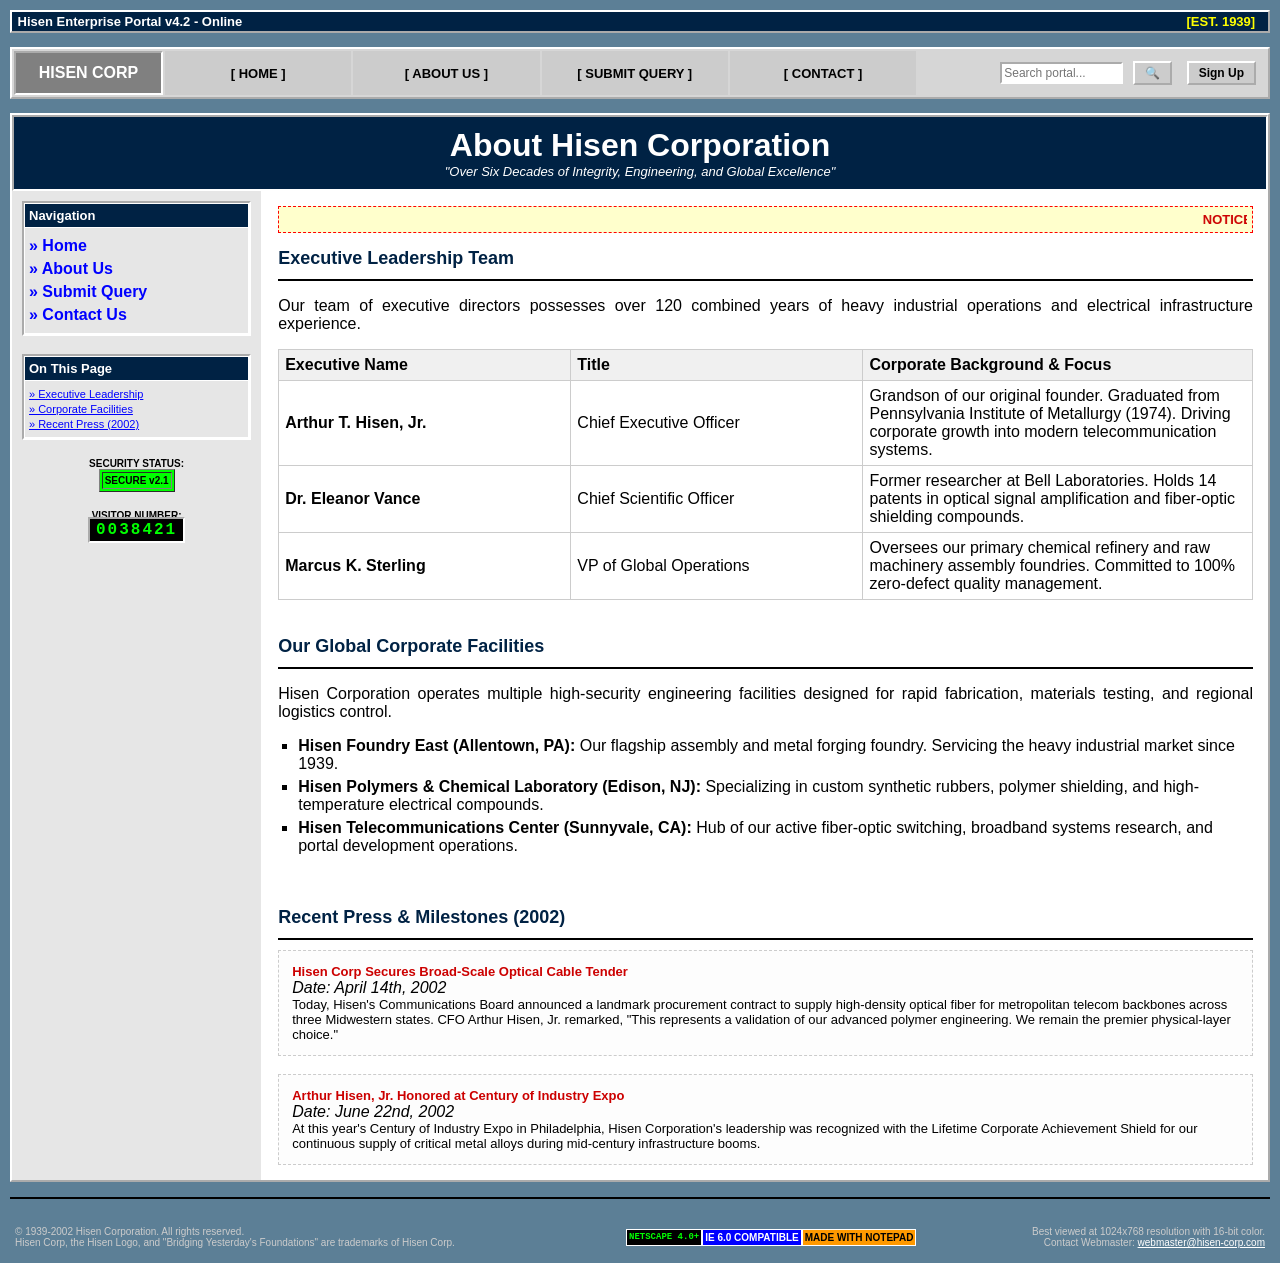
==== about.html @ f40c6e60 "complete" ====
<!DOCTYPE html PUBLIC "-//W3C//DTD HTML 4.01 Transitional//EN">
<html lang="en">

<head>
    <meta charset="UTF-8">
    <meta name="viewport" content="width=device-width, initial-scale=1.0">
    <title>Hisen Corporation - About Us</title>
</head>
<style>
    body {
        background-color: #5c7f96;
        /* Classic teal/blue-gray background of early 2000s */
        margin: 10px;
        padding: 0;
        font-family: Verdana, Arial, Helvetica, sans-serif;
        font-size: 12px;
        color: #000000;
    }

    a:link {
        color: #0000ff;
        text-decoration: underline;
    }

    a:visited {
        color: #551a8b;
        text-decoration: underline;
    }

    a:hover {
        color: #ff0000;
        text-decoration: underline;
    }

    .nav-table {
        background-color: #d6d6d6;
        border: 2px outset #ffffff;
    }

    .nav-table td {
        padding: 5px;
    }

    .main-table {
        background-color: #ffffff;
        border: 2px outset #ffffff;
    }

    .sidebar {
        background-color: #e6e6e6;
        border-right: 2px inset #ffffff;
        vertical-align: top;
        padding: 10px;
    }

    .content {
        background-color: #ffffff;
        vertical-align: top;
        padding: 15px;
    }

    .welcome-header {
        background-color: #002244;
        color: #ffffff;
        text-align: center;
        padding: 10px;
        border: 2px inset #ffffff;
        font-family: "Trebuchet MS", Arial, sans-serif;
    }

    .marquee-container {
        background-color: #ffffcc;
        padding: 5px;
        border: 1px dashed #ff0000;
        margin-bottom: 15px;
    }

    button {
        background-color: #cccccc;
        border: 2px outset #ffffff;
        padding: 3px 10px;
        font-family: Arial, sans-serif;
        font-size: 12px;
        font-weight: bold;
        cursor: pointer;
    }

    button:active {
        border: 2px inset #ffffff;
    }

    input[type="search"] {
        border: 2px inset #ffffff;
        padding: 2px;
        font-family: Arial, sans-serif;
        font-size: 12px;
        background-color: #ffffff;
    }

    hr {
        border: none;
        border-top: 2px solid #000000;
        margin: 10px 0;
    }

    .nav-links a {
        display: block;
        margin: 5px 0;
        font-weight: bold;
        text-decoration: none;
    }

    .nav-links a:hover {
        text-decoration: underline;
    }

    .toc a {
        display: block;
        margin: 3px 0;
        font-size: 11px;
    }

    ul {
        list-style-type: square;
        padding-left: 20px;
    }

    li {
        margin: 5px 0;
    }

    .visitor-counter {
        background-color: #000000;
        color: #00ff00;
        font-family: "Courier New", Courier, monospace;
        font-weight: bold;
        padding: 2px 6px;
        border: 2px inset #ffffff;
        letter-spacing: 2px;
    }

    .footer-text {
        font-size: 11px;
        text-align: center;
        color: #ffffff;
        margin-top: 15px;
        font-family: Arial, Helvetica, sans-serif;
    }
</style>

<body>
    <!-- Top Decorative Banner -->
    <table width="100%" cellpadding="2" cellspacing="0" bgcolor="#002244" style="border: 2px outset #ffffff;">
        <tr>
            <td>
                <font color="#ffffff" size="2"><b>&nbsp;Hisen Enterprise Portal v4.2 - Online</b></font>
            </td>
            <td align="right">
                <font color="#ffff00" size="2"><b>[EST. 1939] &nbsp;&nbsp;</b></font>
            </td>
        </tr>
    </table>
    <br>

    <header>
        <nav>
            <table width="100%" class="nav-table" cellpadding="4" cellspacing="2">
                <tr>
                    <td width="12%" align="center" bgcolor="#808080" style="border: 2px inset #ffffff;">
                        <font size="3" face="Geneva, Arial, Helvetica, sans-serif" color="#ffffff"><b>HISEN CORP</b>
                        </font>
                    </td>
                    <td width="15%" align="center" bgcolor="#cccccc">
                        <font size="2"><b><a href="index.html" style="text-decoration: none; color: #000000;">[ HOME
                                    ]</a></b></font>
                    </td>
                    <td width="15%" align="center" bgcolor="#cccccc">
                        <font size="2"><b><a href="about.html" style="text-decoration: none; color: #000000;">[ ABOUT US
                                    ]</a></b></font>
                    </td>
                    <td width="15%" align="center" bgcolor="#cccccc">
                        <font size="2"><b><a href="query.html" style="text-decoration: none; color: #000000;">[ SUBMIT
                                    QUERY ]</a></b></font>
                    </td>
                    <td width="15%" align="center" bgcolor="#cccccc">
                        <font size="2"><b><a href="contact.html" style="text-decoration: none; color: #000000;">[
                                    CONTACT ]</a></b></font>
                    </td>
                    <td width="28%" align="right">
                        <table cellpadding="0" cellspacing="0">
                            <tr>
                                <td>
                                    <input type="search" placeholder="Search portal..." size="15">
                                </td>
                                <td>
                                    <button type="button"
                                        onclick="alert('Search feature is undergoing scheduled maintenance.')">&#128269;</button>
                                </td>
                                <td>
                                    &nbsp;<button type="button"
                                        onclick="alert('Sign up is currently closed for the season.')">Sign Up</button>
                                </td>
                            </tr>
                        </table>
                    </td>
                </tr>
            </table>
        </nav>
    </header>

    <br>

    <main>
        <table class="main-table" width="100%" cellpadding="0" cellspacing="0">
            <tr>
                <td colspan="2" class="welcome-header">
                    <font size="6"><b>About Hisen Corporation</b></font><br>
                    <font size="2"><i>"Over Six Decades of Integrity, Engineering, and Global Excellence"</i></font>
                </td>
            </tr>
            <tr>
                <!-- Sidebar Navigation Start -->
                <td class="sidebar" width="20%">
                    <table width="100%" cellpadding="4" cellspacing="1" bgcolor="#ffffff"
                        style="border: 2px inset #ffffff;">
                        <tr>
                            <td bgcolor="#002244">
                                <font color="#ffffff" size="2"><b>Navigation</b></font>
                            </td>
                        </tr>
                        <tr>
                            <td bgcolor="#e6e6e6" class="nav-links">
                                <a href="index.html">&#187; Home</a>
                                <a href="about.html">&#187; About Us</a>
                                <a href="query.html">&#187; Submit Query</a>
                                <a href="contact.html">&#187; Contact Us</a>
                            </td>
                        </tr>
                    </table>
                    <br>
                    <table width="100%" cellpadding="4" cellspacing="1" bgcolor="#ffffff"
                        style="border: 2px inset #ffffff;">
                        <tr>
                            <td bgcolor="#002244">
                                <font color="#ffffff" size="2"><b>On This Page</b></font>
                            </td>
                        </tr>
                        <tr>
                            <td bgcolor="#e6e6e6" class="toc">
                                <a href="#leadership">&#187; Executive Leadership</a>
                                <a href="#facilities">&#187; Corporate Facilities</a>
                                <a href="#press">&#187; Recent Press (2002)</a>
                            </td>
                        </tr>
                    </table>
                    <br>
                    <center>
                        <font size="1"><b>SECURITY STATUS:</b></font><br>
                        <table bgcolor="#00ff00" border="1" cellpadding="2">
                            <tr>
                                <td>
                                    <font size="1" color="#000000"><b>SECURE v2.1</b></font>
                                </td>
                            </tr>
                        </table>
                        <br>
                        <font size="1"><b>VISITOR NUMBER:</b></font><br>
                        <span class="visitor-counter">0038421</span>
                    </center>
                </td>
                <!-- Sidebar Navigation Ends -->

                <!-- Main Content Start -->
                <td class="content" width="80%">
                    <div class="marquee-container">
                        <marquee behavior="scroll" direction="left" scrollamount="3">
                            <font color="#cc0000" size="2"><b>NOTICE: Quarterly shareholder conference call scheduled
                                    for July 15th, 2002. Dial-in details available from HR.
                                    &nbsp;&nbsp;&nbsp;&nbsp;&nbsp;&nbsp; STOCK TICKER: HSN (NYSE) - Up 1.25 today!</b>
                            </font>
                        </marquee>
                    </div>

                    <div id="leadership">
                        <b>
                            <font size="4" color="#002244">Executive Leadership Team</font>
                        </b>
                        <hr color="#002244" size="2">
                        <p align="justify">
                            Our team of executive directors possesses over 120 combined years of heavy industrial
                            operations and electrical infrastructure experience.
                        </p>

                        <table width="100%" border="1" cellpadding="6" cellspacing="0" bordercolor="#cccccc"
                            style="border-collapse: collapse;">
                            <tr bgcolor="#f0f0f0">
                                <td width="30%"><b>Executive Name</b></td>
                                <td width="30%"><b>Title</b></td>
                                <td><b>Corporate Background &amp; Focus</b></td>
                            </tr>
                            <tr>
                                <td><b>Arthur T. Hisen, Jr.</b></td>
                                <td>Chief Executive Officer</td>
                                <td>Grandson of our original founder. Graduated from Pennsylvania Institute of
                                    Metallurgy (1974). Driving corporate growth into modern telecommunication systems.
                                </td>
                            </tr>
                            <tr>
                                <td><b>Dr. Eleanor Vance</b></td>
                                <td>Chief Scientific Officer</td>
                                <td>Former researcher at Bell Laboratories. Holds 14 patents in optical signal
                                    amplification and fiber-optic shielding compounds.</td>
                            </tr>
                            <tr>
                                <td><b>Marcus K. Sterling</b></td>
                                <td>VP of Global Operations</td>
                                <td>Oversees our primary chemical refinery and raw machinery assembly foundries.
                                    Committed to 100% zero-defect quality management.</td>
                            </tr>
                        </table>
                    </div>

                    <br><br>

                    <div id="facilities">
                        <b>
                            <font size="4" color="#002244">Our Global Corporate Facilities</font>
                        </b>
                        <hr color="#002244" size="2">
                        <p align="justify">
                            Hisen Corporation operates multiple high-security engineering facilities designed for rapid
                            fabrication, materials testing, and regional logistics control.
                        </p>
                        <ul>
                            <li><b>Hisen Foundry East (Allentown, PA):</b> Our flagship assembly and metal forging
                                foundry. Servicing the heavy industrial market since 1939.</li>
                            <li><b>Hisen Polymers &amp; Chemical Laboratory (Edison, NJ):</b> Specializing in custom
                                synthetic rubbers, polymer shielding, and high-temperature electrical compounds.</li>
                            <li><b>Hisen Telecommunications Center (Sunnyvale, CA):</b> Hub of our active fiber-optic
                                switching, broadband systems research, and portal development operations.</li>
                        </ul>
                    </div>

                    <br><br>

                    <div id="press">
                        <b>
                            <font size="4" color="#002244">Recent Press &amp; Milestones (2002)</font>
                        </b>
                        <hr color="#002244" size="2">
                        <table width="100%" bgcolor="#fdfdfd" style="border: 1px dashed #cccccc; padding: 10px;">
                            <tr>
                                <td>
                                    <b>
                                        <font color="#cc0000" size="2">Hisen Corp Secures Broad-Scale Optical Cable
                                            Tender</font>
                                    </b><br>
                                    <i>Date: April 14th, 2002</i><br>
                                    <font size="2">
                                        Today, Hisen's Communications Board announced a landmark procurement contract to
                                        supply high-density optical fiber for metropolitan telecom backbones across
                                        three Midwestern states. CFO Arthur Hisen, Jr. remarked, "This represents a
                                        validation of our advanced polymer engineering. We remain the premier
                                        physical-layer choice."
                                    </font>
                                </td>
                            </tr>
                        </table>
                        <br>
                        <table width="100%" bgcolor="#fdfdfd" style="border: 1px dashed #cccccc; padding: 10px;">
                            <tr>
                                <td>
                                    <b>
                                        <font color="#cc0000" size="2">Arthur Hisen, Jr. Honored at Century of Industry
                                            Expo</font>
                                    </b><br>
                                    <i>Date: June 22nd, 2002</i><br>
                                    <font size="2">
                                        At this year's Century of Industry Expo in Philadelphia, Hisen Corporation's
                                        leadership was recognized with the Lifetime Corporate Achievement Shield for our
                                        continuous supply of critical metal alloys during mid-century infrastructure
                                        booms.
                                    </font>
                                </td>
                            </tr>
                        </table>
                    </div>
                </td>
                <!-- Main Content Ends -->
            </tr>
        </table>
    </main>

    <!-- Footer Area -->
    <footer class="footer-text">
        <hr color="#ffffff" size="2">
        <br>
        <table width="100%" cellpadding="5" cellspacing="0">
            <tr>
                <td align="left" valign="middle">
                    <font size="1" color="#cccccc">
                        &copy; 1939-2002 Hisen Corporation. All rights reserved. <br>
                        Hisen Corp, the Hisen Logo, and "Bridging Yesterday's Foundations" are trademarks of Hisen Corp.
                    </font>
                </td>
                <td align="center" valign="middle">
                    <!-- Standard 2002 Badge Banners -->
                    <table cellpadding="2" cellspacing="0" border="0" style="display:inline-block;">
                        <tr>
                            <td bgcolor="#000000" style="border: 1px solid #ffffff;">
                                <font size="1" color="#00ff00" face="monospace"><b>NETSCAPE 4.0+</b></font>
                            </td>
                            <td bgcolor="#0000ff" style="border: 1px solid #ffffff;">
                                <font size="1" color="#ffffff" face="sans-serif"><b>IE 6.0 COMPATIBLE</b></font>
                            </td>
                            <td bgcolor="#ff9900" style="border: 1px solid #ffffff;">
                                <font size="1" color="#000000" face="sans-serif"><b>MADE WITH NOTEPAD</b></font>
                            </td>
                        </tr>
                    </table>
                </td>
                <td align="right" valign="middle">
                    <font size="1" color="#cccccc">
                        Best viewed at 1024x768 resolution with 16-bit color.<br>
                        Contact Webmaster: <a href="mailto:webmaster@hisen-corp.com"
                            style="color: #ffffff;">webmaster@hisen-corp.com</a>
                    </font>
                </td>
            </tr>
        </table>
    </footer>
</body>

</html>
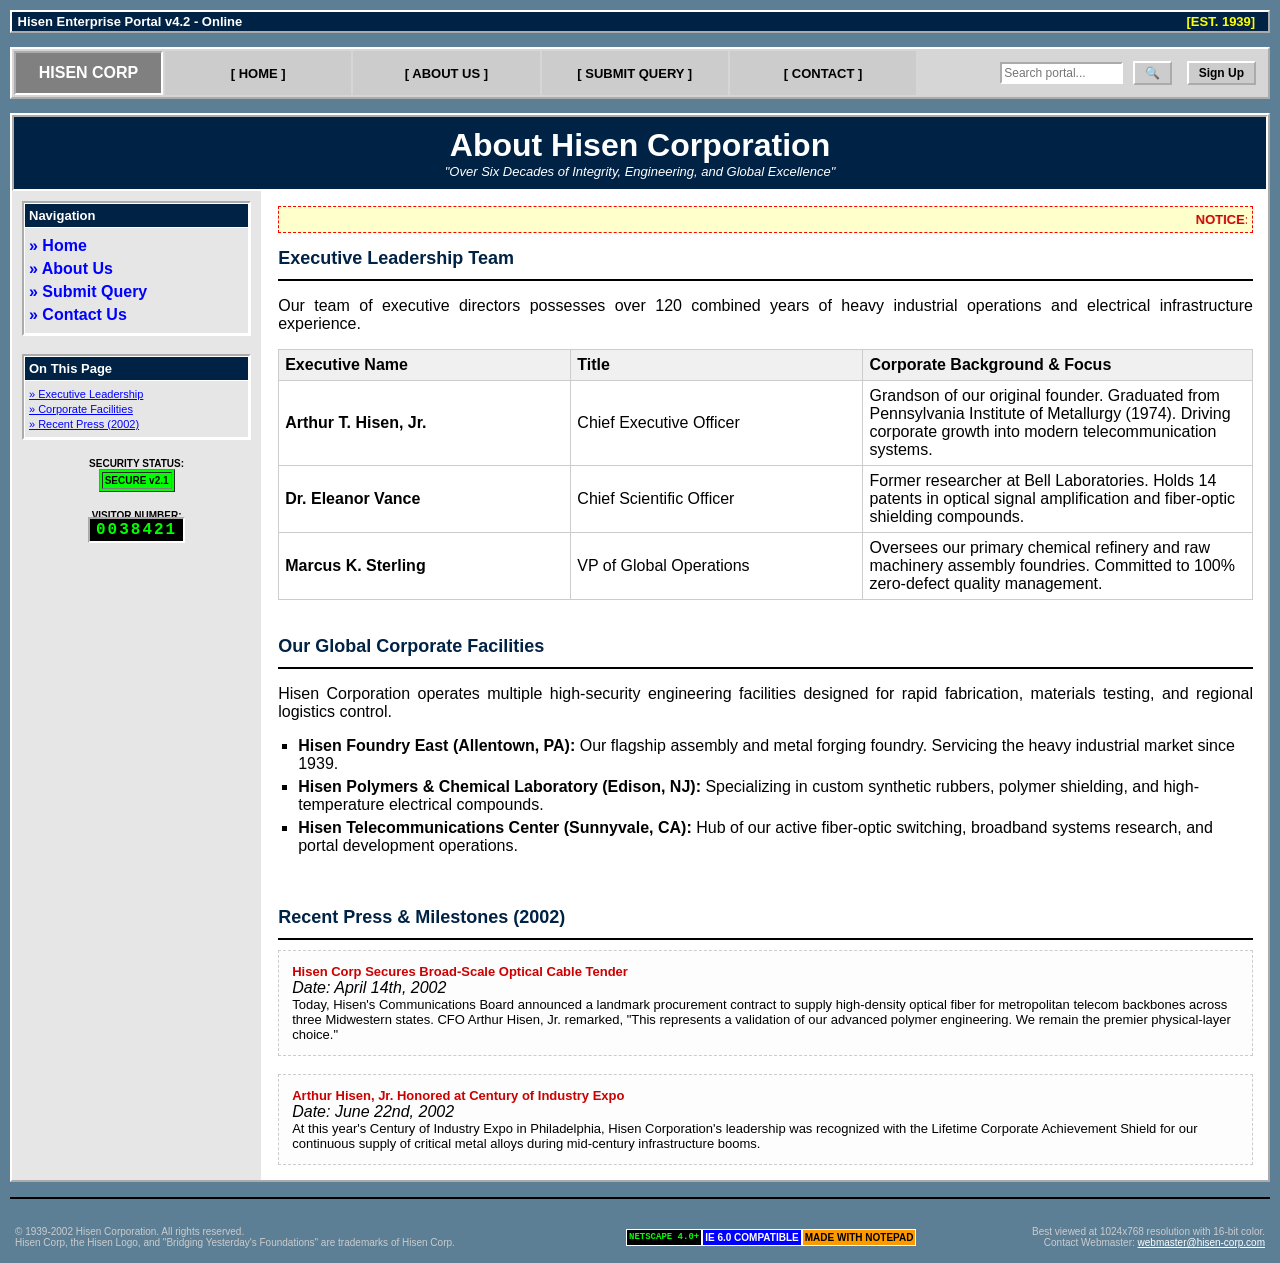
==== commit bea2ee02: "repoFix" ====
--- a/about.html
+++ b/about.html
@@ -6,147 +6,7 @@
     <meta name="viewport" content="width=device-width, initial-scale=1.0">
     <title>Hisen Corporation - About Us</title>
 </head>
-<style>
-    body {
-        background-color: #5c7f96;
-        /* Classic teal/blue-gray background of early 2000s */
-        margin: 10px;
-        padding: 0;
-        font-family: Verdana, Arial, Helvetica, sans-serif;
-        font-size: 12px;
-        color: #000000;
-    }
-
-    a:link {
-        color: #0000ff;
-        text-decoration: underline;
-    }
-
-    a:visited {
-        color: #551a8b;
-        text-decoration: underline;
-    }
-
-    a:hover {
-        color: #ff0000;
-        text-decoration: underline;
-    }
-
-    .nav-table {
-        background-color: #d6d6d6;
-        border: 2px outset #ffffff;
-    }
-
-    .nav-table td {
-        padding: 5px;
-    }
-
-    .main-table {
-        background-color: #ffffff;
-        border: 2px outset #ffffff;
-    }
-
-    .sidebar {
-        background-color: #e6e6e6;
-        border-right: 2px inset #ffffff;
-        vertical-align: top;
-        padding: 10px;
-    }
-
-    .content {
-        background-color: #ffffff;
-        vertical-align: top;
-        padding: 15px;
-    }
-
-    .welcome-header {
-        background-color: #002244;
-        color: #ffffff;
-        text-align: center;
-        padding: 10px;
-        border: 2px inset #ffffff;
-        font-family: "Trebuchet MS", Arial, sans-serif;
-    }
-
-    .marquee-container {
-        background-color: #ffffcc;
-        padding: 5px;
-        border: 1px dashed #ff0000;
-        margin-bottom: 15px;
-    }
-
-    button {
-        background-color: #cccccc;
-        border: 2px outset #ffffff;
-        padding: 3px 10px;
-        font-family: Arial, sans-serif;
-        font-size: 12px;
-        font-weight: bold;
-        cursor: pointer;
-    }
-
-    button:active {
-        border: 2px inset #ffffff;
-    }
-
-    input[type="search"] {
-        border: 2px inset #ffffff;
-        padding: 2px;
-        font-family: Arial, sans-serif;
-        font-size: 12px;
-        background-color: #ffffff;
-    }
-
-    hr {
-        border: none;
-        border-top: 2px solid #000000;
-        margin: 10px 0;
-    }
-
-    .nav-links a {
-        display: block;
-        margin: 5px 0;
-        font-weight: bold;
-        text-decoration: none;
-    }
-
-    .nav-links a:hover {
-        text-decoration: underline;
-    }
-
-    .toc a {
-        display: block;
-        margin: 3px 0;
-        font-size: 11px;
-    }
-
-    ul {
-        list-style-type: square;
-        padding-left: 20px;
-    }
-
-    li {
-        margin: 5px 0;
-    }
-
-    .visitor-counter {
-        background-color: #000000;
-        color: #00ff00;
-        font-family: "Courier New", Courier, monospace;
-        font-weight: bold;
-        padding: 2px 6px;
-        border: 2px inset #ffffff;
-        letter-spacing: 2px;
-    }
-
-    .footer-text {
-        font-size: 11px;
-        text-align: center;
-        color: #ffffff;
-        margin-top: 15px;
-        font-family: Arial, Helvetica, sans-serif;
-    }
-</style>
+<link rel="stylesheet" href="./Styles/about.css">
 
 <body>
     <!-- Top Decorative Banner -->
--- a/Styles/about.css
+++ b/Styles/about.css
@@ -0,0 +1,139 @@
+body {
+    background-color: #5c7f96;
+    /* Classic teal/blue-gray background of early 2000s */
+    margin: 10px;
+    padding: 0;
+    font-family: Verdana, Arial, Helvetica, sans-serif;
+    font-size: 12px;
+    color: #000000;
+}
+
+a:link {
+    color: #0000ff;
+    text-decoration: underline;
+}
+
+a:visited {
+    color: #551a8b;
+    text-decoration: underline;
+}
+
+a:hover {
+    color: #ff0000;
+    text-decoration: underline;
+}
+
+.nav-table {
+    background-color: #d6d6d6;
+    border: 2px outset #ffffff;
+}
+
+.nav-table td {
+    padding: 5px;
+}
+
+.main-table {
+    background-color: #ffffff;
+    border: 2px outset #ffffff;
+}
+
+.sidebar {
+    background-color: #e6e6e6;
+    border-right: 2px inset #ffffff;
+    vertical-align: top;
+    padding: 10px;
+}
+
+.content {
+    background-color: #ffffff;
+    vertical-align: top;
+    padding: 15px;
+}
+
+.welcome-header {
+    background-color: #002244;
+    color: #ffffff;
+    text-align: center;
+    padding: 10px;
+    border: 2px inset #ffffff;
+    font-family: "Trebuchet MS", Arial, sans-serif;
+}
+
+.marquee-container {
+    background-color: #ffffcc;
+    padding: 5px;
+    border: 1px dashed #ff0000;
+    margin-bottom: 15px;
+}
+
+button {
+    background-color: #cccccc;
+    border: 2px outset #ffffff;
+    padding: 3px 10px;
+    font-family: Arial, sans-serif;
+    font-size: 12px;
+    font-weight: bold;
+    cursor: pointer;
+}
+
+button:active {
+    border: 2px inset #ffffff;
+}
+
+input[type="search"] {
+    border: 2px inset #ffffff;
+    padding: 2px;
+    font-family: Arial, sans-serif;
+    font-size: 12px;
+    background-color: #ffffff;
+}
+
+hr {
+    border: none;
+    border-top: 2px solid #000000;
+    margin: 10px 0;
+}
+
+.nav-links a {
+    display: block;
+    margin: 5px 0;
+    font-weight: bold;
+    text-decoration: none;
+}
+
+.nav-links a:hover {
+    text-decoration: underline;
+}
+
+.toc a {
+    display: block;
+    margin: 3px 0;
+    font-size: 11px;
+}
+
+ul {
+    list-style-type: square;
+    padding-left: 20px;
+}
+
+li {
+    margin: 5px 0;
+}
+
+.visitor-counter {
+    background-color: #000000;
+    color: #00ff00;
+    font-family: "Courier New", Courier, monospace;
+    font-weight: bold;
+    padding: 2px 6px;
+    border: 2px inset #ffffff;
+    letter-spacing: 2px;
+}
+
+.footer-text {
+    font-size: 11px;
+    text-align: center;
+    color: #ffffff;
+    margin-top: 15px;
+    font-family: Arial, Helvetica, sans-serif;
+}
